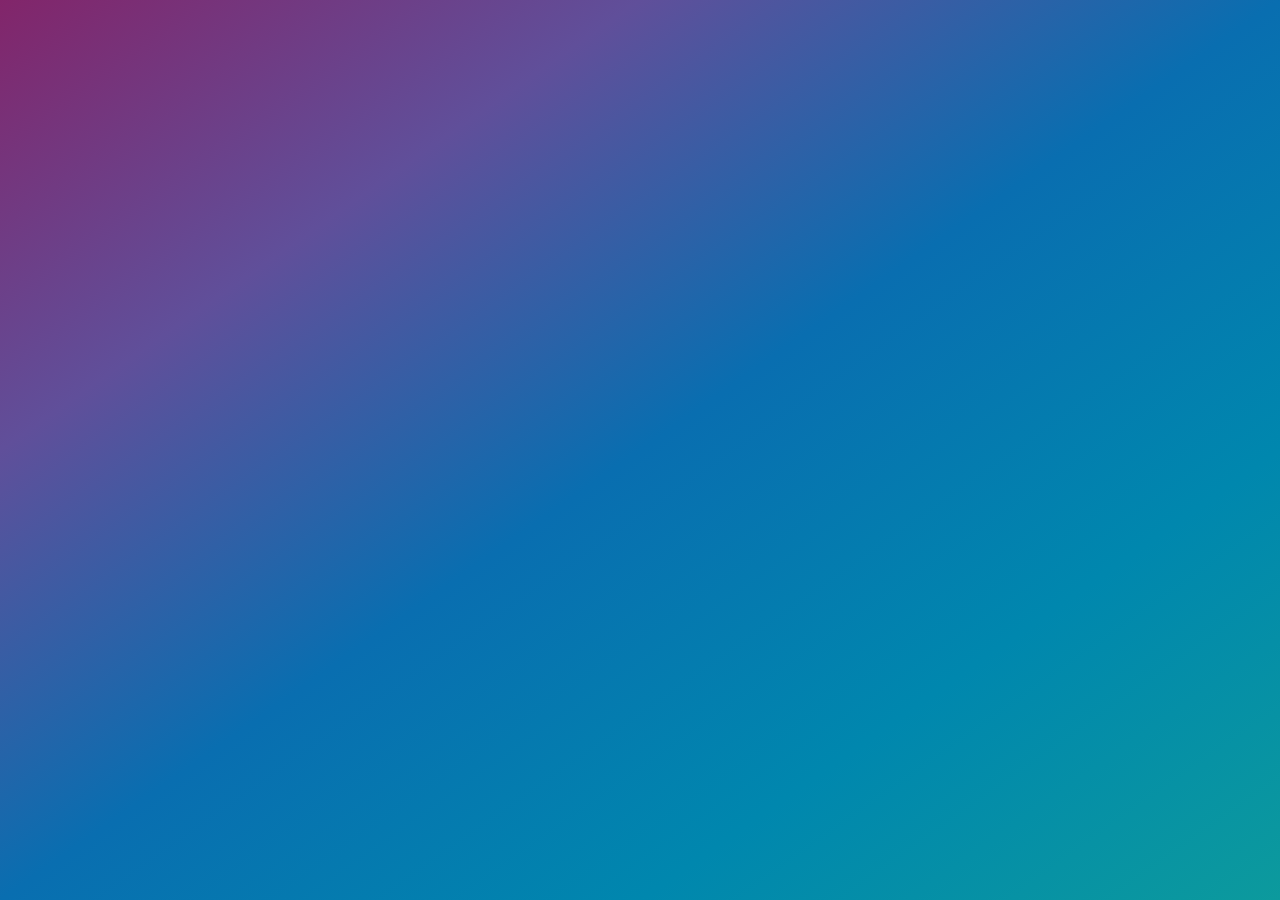
==== css-grid/project.html @ db6e2130 "'ve added the background to my css-grid prectice project" ====
<!DOCTYPE html>
<html lang="en">
<head>
    <meta charset="UTF-8">
    <meta http-equiv="X-UA-Compatible" content="IE=edge">
    <meta name="viewport" content="width=device-width, initial-scale=1.0">
    <title>Project</title>
    <link rel="stylesheet" href="/styles/css-grid/project.css">
</head>
<body>
    <div class="container">

    </div>
</body>
</html>
---- styles/css-grid/project.css ----
/* 
font-family: 'Alegreya Sans', sans-serif;
font-family: 'Poppins', sans-serif;
*/
@import url('https://fonts.googleapis.com/css2?family=Alegreya+Sans:wght@300;500;700&family=Poppins:wght@300;500;700;900&display=swap');

:root {
    --black: #020D0D;
    --white: #FFF8FD;
    --soft-pink: #DB00A4;
    --dark-pink: #82256A;
    --soft-blie: #14E6EB;
    --dark-blue: #0C9A9D;
    --background-dark: #262C32;
    --background-light: #f9ffff;
}
body {
    font-family: 'Alegreya Sans', sans-serif;
    margin: 0;
    background-image: linear-gradient(to right bottom, #82256a, #604f9a, #096eb0, #0087ae, #0c9a9d);
    height: 100vh;
}
.container {
    display: grid;
    grid-template-columns: repeat(10, 1fr) / repeat(10, 1fr);
}
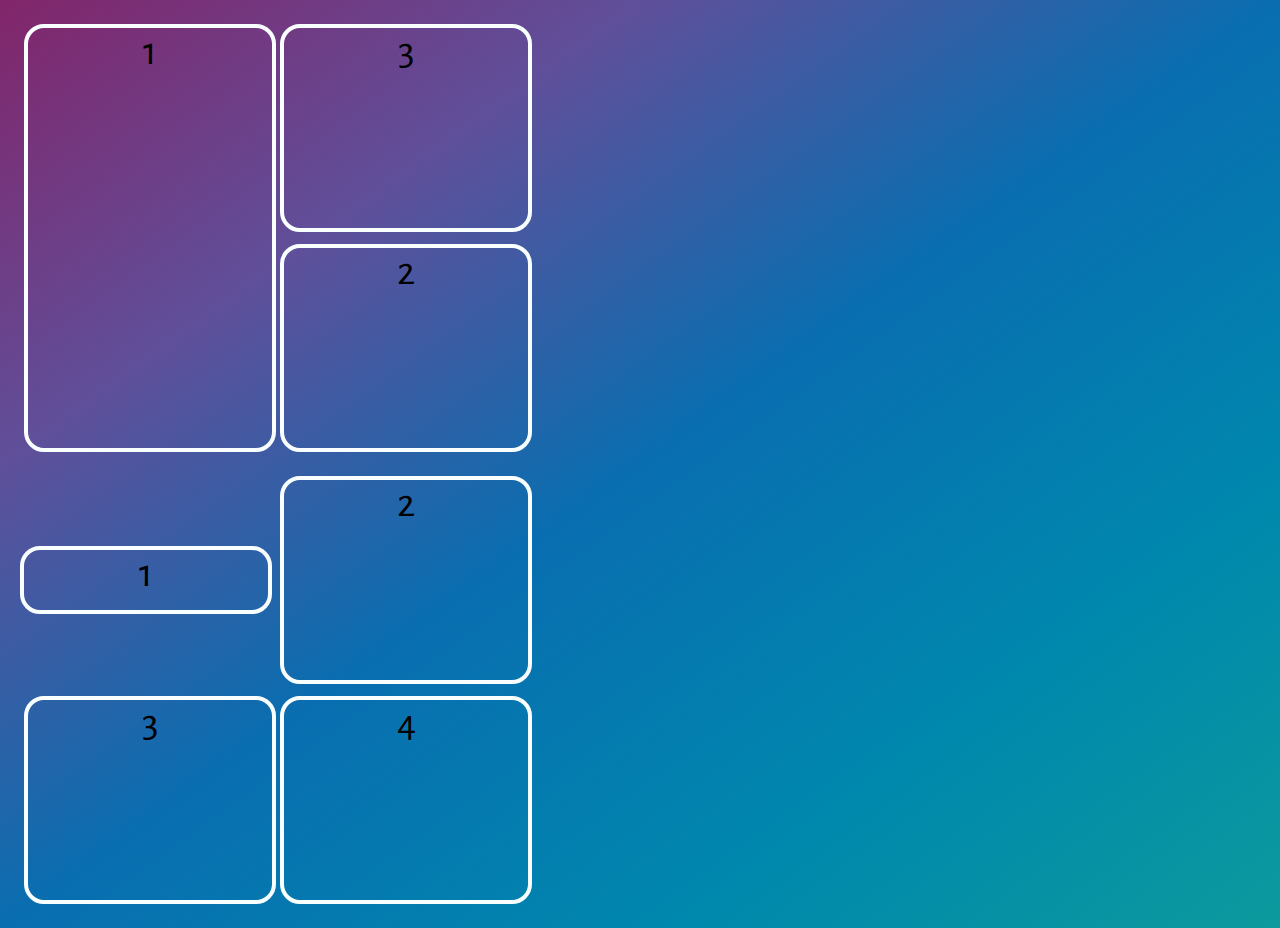
==== commit 76d0da4d: "'ve added some elements with grid alignments" ====
--- a/css-grid/project.html
+++ b/css-grid/project.html
@@ -9,7 +9,15 @@
 </head>
 <body>
     <div class="container">
-
+        <div class="item item1">1</div>
+        <div class="item item2">2</div>
+        <div class="item item3">3</div>
+    </div>
+    <div class="container">
+        <div class="item item4">1</div>
+        <div class="item item5">2</div>
+        <div class="item item6">3</div>
+        <div class="item item7">4</div>
     </div>
 </body>
 </html>--- a/styles/css-grid/project.css
+++ b/styles/css-grid/project.css
@@ -18,9 +18,35 @@
     font-family: 'Alegreya Sans', sans-serif;
     margin: 0;
     background-image: linear-gradient(to right bottom, #82256a, #604f9a, #096eb0, #0087ae, #0c9a9d);
-    height: 100vh;
+    height: 100%;
 }
 .container {
     display: grid;
-    grid-template-columns: repeat(10, 1fr) / repeat(10, 1fr);
+    grid-template-columns: repeat(2, 1fr);
+    width: 500px;
+    gap: 12px;
+    margin: 24px;
 }
+.item {
+    background: transparent;
+    border: 4px solid var(--background-light);
+    border-radius: 20px;
+    gap: 18px;
+    width: 100%;
+    height: 200px;
+    font-size: 40px;
+    text-align: center;
+}
+.item1 {
+    grid-column: 1 / 2;
+    grid-row: 1 / 3;
+    height: auto;
+}
+.item2 {
+    grid-column: 2 / 3;
+    grid-row: 2 / 3;
+}
+.item4 {
+    height: 60px;
+    place-self: center;
+}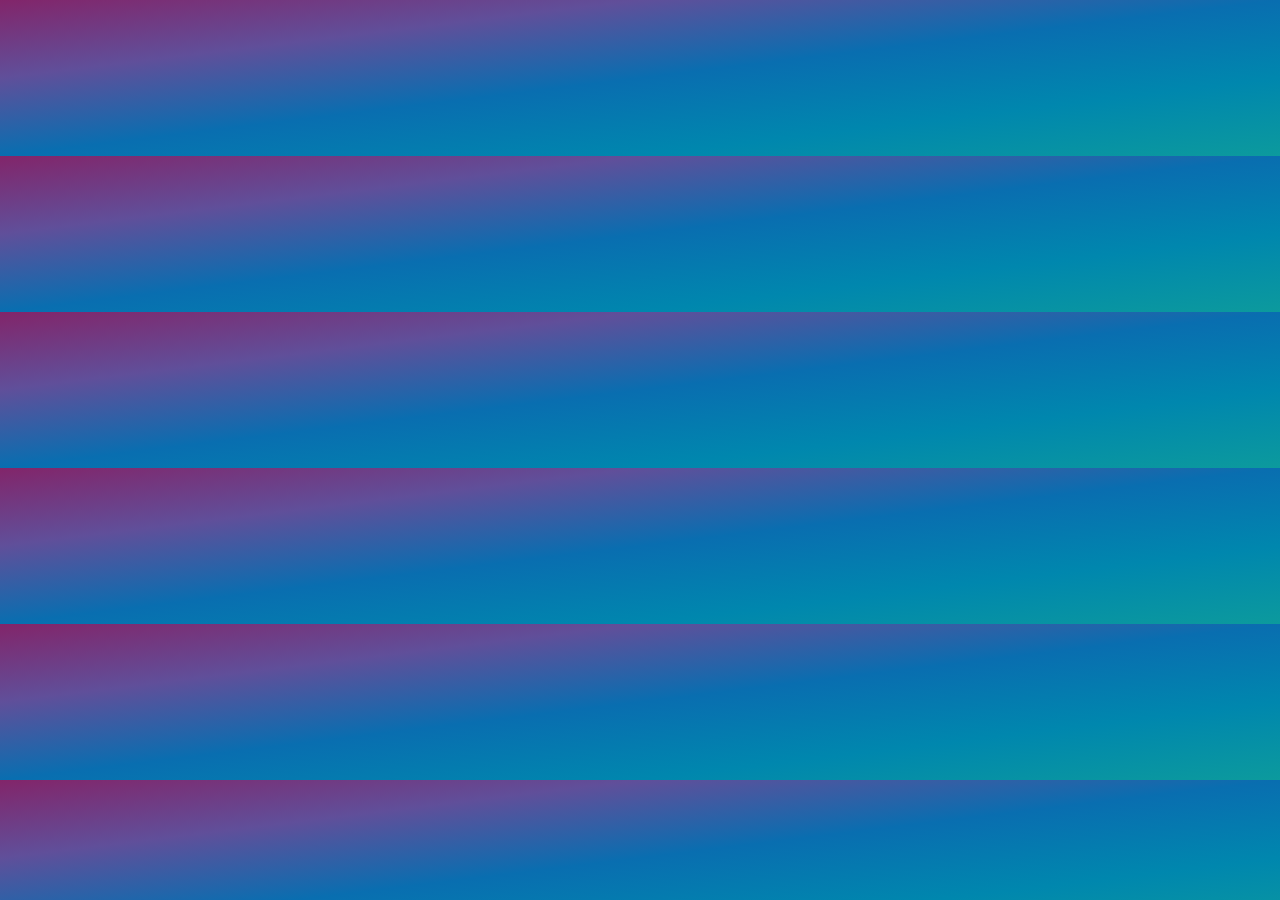
==== commit 63b11efb: "'ve started the project" ====
--- a/css-grid/project.html
+++ b/css-grid/project.html
@@ -4,20 +4,20 @@
     <meta charset="UTF-8">
     <meta http-equiv="X-UA-Compatible" content="IE=edge">
     <meta name="viewport" content="width=device-width, initial-scale=1.0">
+    <link rel="stylesheet" href="/styles/css-grid/project.css">
     <title>Project</title>
-    <link rel="stylesheet" href="/styles/css-grid/project.css">
 </head>
 <body>
     <div class="container">
-        <div class="item item1">1</div>
-        <div class="item item2">2</div>
-        <div class="item item3">3</div>
-    </div>
-    <div class="container">
-        <div class="item item4">1</div>
-        <div class="item item5">2</div>
-        <div class="item item6">3</div>
-        <div class="item item7">4</div>
+        <div class="item1"></div>
+        <div class="item2"></div>
+        <div class="item3"></div>
+        <div class="item4"></div>
+        <div class="item5"></div>
+        <div class="item6"></div>
+        <div class="item7"></div>
+        <div class="item8"></div>
+        <div class="item9"></div>
     </div>
 </body>
 </html>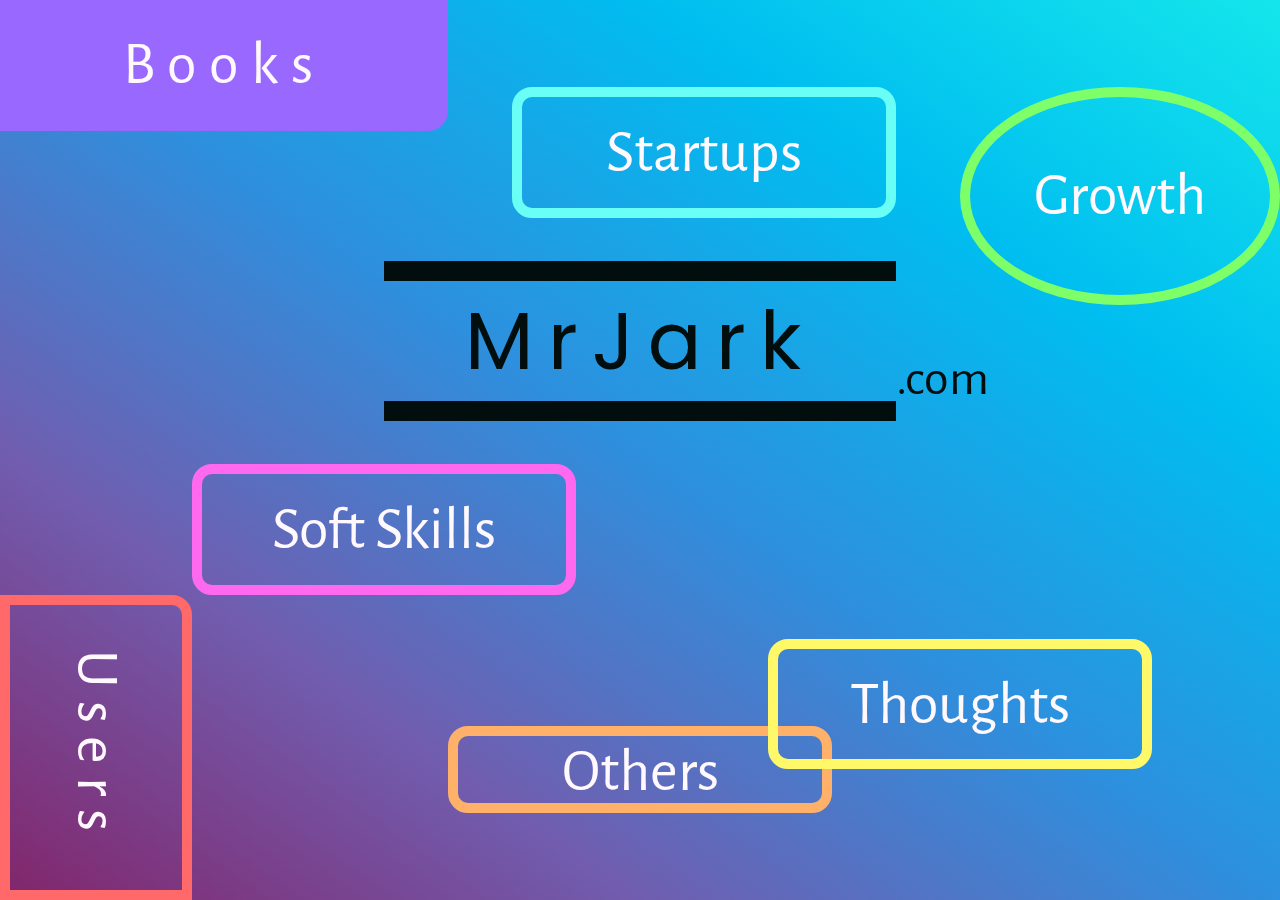
==== commit d29a7dba: "ive finished the proyect, a very simple landing where i tell what i do" ====
--- a/css-grid/project.html
+++ b/css-grid/project.html
@@ -9,15 +9,15 @@
 </head>
 <body>
     <div class="container">
-        <div class="item1"></div>
-        <div class="item2"></div>
-        <div class="item3"></div>
-        <div class="item4"></div>
-        <div class="item5"></div>
-        <div class="item6"></div>
-        <div class="item7"></div>
-        <div class="item8"></div>
-        <div class="item9"></div>
+        <div class="item1">Books</div>
+        <div class="item2">Users</div>
+        <div class="item3">Startups</div>
+        <div class="item4">Growth</div>
+        <div class="item5">Soft Skills</div>
+        <div class="item6">Others</div>
+        <div class="item7">Thoughts</div>
+        <div class="item8">MrJark</div>
+        <div class="item9">.com</div>
     </div>
 </body>
 </html>--- a/styles/css-grid/project.css
+++ b/styles/css-grid/project.css
@@ -13,40 +13,138 @@
     --dark-blue: #0C9A9D;
     --background-dark: #262C32;
     --background-light: #f9ffff;
+    --growth: #7EFF69;
+    --startups: #69FFF6;
+    --users: #FF6969;
+    --soft-skills: #FF69F0;
+    --books: #9969FF;
+    --thoughts: #FFF969;
+    --others: #FFB169;
+
 }
 body {
     font-family: 'Alegreya Sans', sans-serif;
     margin: 0;
-    background-image: linear-gradient(to right bottom, #82256a, #604f9a, #096eb0, #0087ae, #0c9a9d);
-    height: 100%;
+    background-image: linear-gradient(to right top, #82256a, #715daf, #2d90de, #00bdf0, #14e6eb);    
+    height: 100vh;
+    width: 100%;
 }
 .container {
     display: grid;
-    grid-template-columns: repeat(2, 1fr);
-    width: 500px;
-    gap: 12px;
-    margin: 24px;
-}
-.item {
-    background: transparent;
-    border: 4px solid var(--background-light);
-    border-radius: 20px;
-    gap: 18px;
-    width: 100%;
-    height: 200px;
-    font-size: 40px;
-    text-align: center;
+    grid-template: repeat(20, 1fr) / repeat(20, 1fr);
+    height: 100%;
 }
 .item1 {
-    grid-column: 1 / 2;
-    grid-row: 1 / 3;
-    height: auto;
+    background: var(--books);
+    grid-column: 1 / 8;
+    grid-row: 1 / 4;
+    border-radius: 0px 0px 20px 0px;
+    text-align: center;
+    padding: 25px;
+    font-size: 60px;
+    color: var(--white);
+    letter-spacing: 13px;
+    display: grid;
+    align-items: center;
 }
 .item2 {
-    grid-column: 2 / 3;
-    grid-row: 2 / 3;
+    background: transparent;
+    grid-column: 1 / 4;
+    grid-row: 21 / 14;
+    border-radius: 0px 20px 0px 0px;
+    border: 10px solid var(--users);
+    text-align: center;
+    /* padding: 30px; */
+    font-size: 60px;
+    color: var(--white);
+    letter-spacing: 13px;
+    writing-mode: vertical-rl;
+    display: grid;
+    align-items: center;
+}
+.item3 {
+    background: transparent;
+    grid-column: 9 / 15;
+    grid-row: 3 / 6;
+    border-radius: 20px;
+    border: 10px solid var(--startups);
+    text-align: center;
+    padding: 20px;
+    font-size: 60px;
+    color: var(--white);
+    display: grid;
+    align-items: center;
 }
 .item4 {
-    height: 60px;
-    place-self: center;
+    background: transparent;
+    grid-column: 16 / 21;
+    grid-row: 3 / 8;
+    border-radius: 100%;
+    border: 10px solid var(--growth);
+    text-align: center;
+    /* padding: 40px; */
+    font-size: 60px;
+    color: var(--white);
+    display: grid;
+    align-items: center;
+}
+.item5 {
+    background: transparent;
+    grid-column: 4 / 10;
+    grid-row: 11 / 14;
+    border-radius: 20px;
+    border: 10px solid var(--soft-skills);
+    text-align: center;
+    padding: 20px;
+    font-size: 60px;
+    color: var(--white);
+    display: grid;
+    align-items: center;
+}
+.item6 {
+    background: transparent;
+    grid-column: 8 / 14;
+    grid-row: 17 / 19;
+    border-radius: 20px;
+    border: 10px solid var(--others);
+    text-align: center;
+    padding: 0px;
+    font-size: 60px;
+    color: var(--white);
+    display: grid;
+    align-items: center;
+}
+.item7 {
+    background: transparent;
+    grid-column: 13 / 19;
+    grid-row: 15 / 18;
+    border-radius: 20px;
+    border: 10px solid var(--thoughts);
+    text-align: center;
+    padding: 20px;
+    font-size: 60px;
+    color: var(--white);
+    display: grid;
+    align-items: center;
+}
+.item8 {
+    color: var(--black);
+    font-size: 80px;
+    font-family: 'Poppins';
+    text-align: center;
+    letter-spacing: 14px;
+    grid-column: 7 / 15;
+    grid-row: 7 / 10;
+    border-top: 20px solid var(--black);
+    border-bottom: 20px solid var(--black);
+    display: grid;
+    justify-content: center;
+    align-items: center;
+}
+.item9 {
+    color: var(--black);
+    font-size: 50px;
+    grid-column: 15 / 17;
+    grid-row: 9 / 10;
+    padding-bottom: 12px;
 }